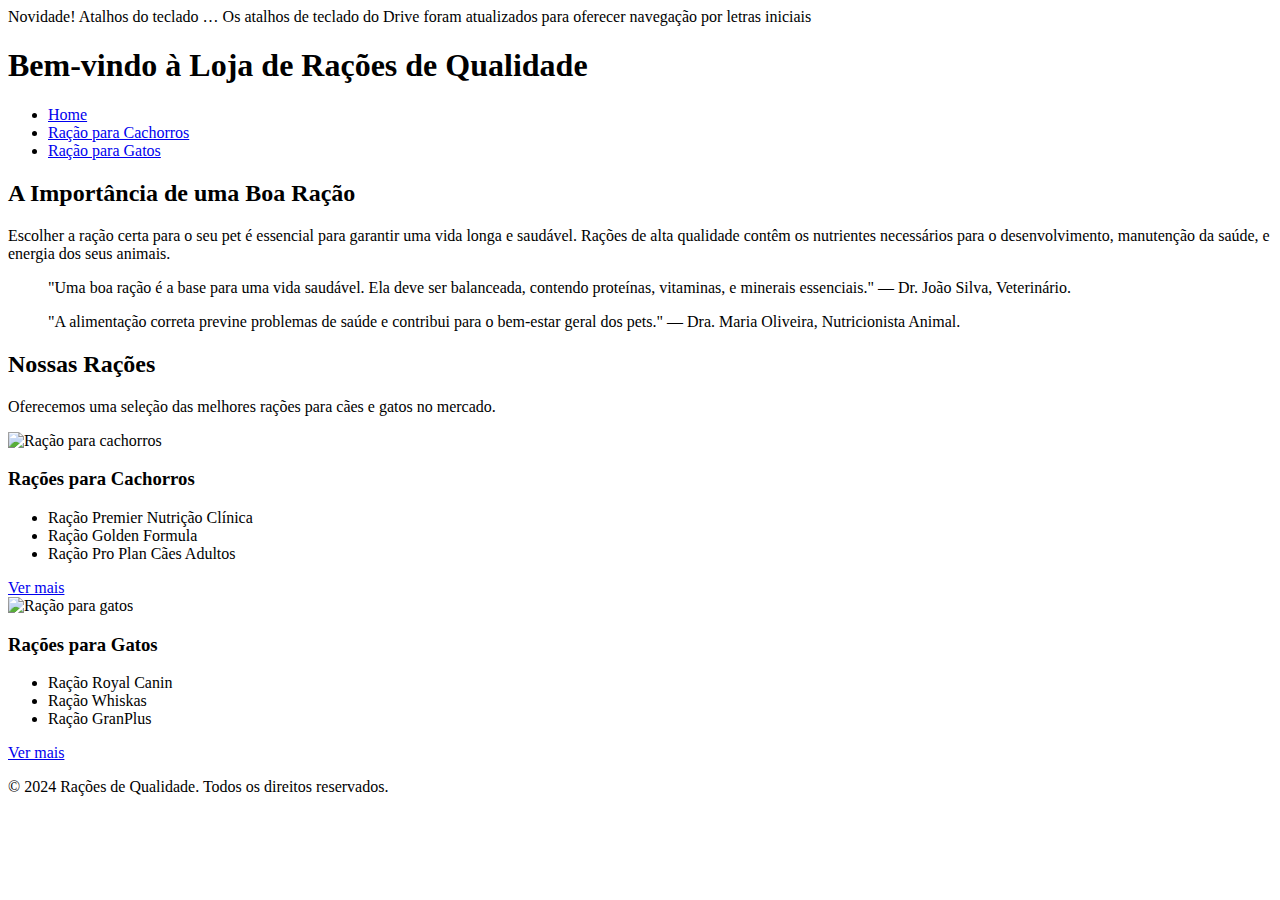
==== index.html @ 1e81842d "s" ====
Novidade! Atalhos do teclado … Os atalhos de teclado do Drive foram atualizados para oferecer navegação por letras iniciais
<!DOCTYPE html>
<html lang="pt-BR">
<head>
    <meta charset="UTF-8">
    <meta name="viewport" content="width=device-width, initial-scale=1.0">
    <title>Rações de Qualidade</title>
    <link rel="stylesheet" href="style.css">
</head>
<body>
    <header>
        <h1>Bem-vindo à Loja de Rações de Qualidade</h1>
    </header>
    <nav>
        <ul>
            <li><a href="index.html">Home</a></li>
            <li><a href="cachorros.html">Ração para Cachorros</a></li>
            <li><a href="gatos.html">Ração para Gatos</a></li>
        </ul>
    </nav>
    <main>
        <section>
            <h2>A Importância de uma Boa Ração</h2>
            <p>Escolher a ração certa para o seu pet é essencial para garantir uma vida longa e saudável. Rações de alta qualidade contêm os nutrientes necessários para o desenvolvimento, manutenção da saúde, e energia dos seus animais.</p>
            <blockquote>
                <p>"Uma boa ração é a base para uma vida saudável. Ela deve ser balanceada, contendo proteínas, vitaminas, e minerais essenciais." — Dr. João Silva, Veterinário.</p>
            </blockquote>
            <blockquote>
                <p>"A alimentação correta previne problemas de saúde e contribui para o bem-estar geral dos pets." — Dra. Maria Oliveira, Nutricionista Animal.</p>
            </blockquote>
        </section>
        <section>
            <h2>Nossas Rações</h2>
            <p>Oferecemos uma seleção das melhores rações para cães e gatos no mercado.</p>
            <div class="product-list">
                <div class="product">
                    <img src="images/cao.jpg" alt="Ração para cachorros">
                    <h3>Rações para Cachorros</h3>
                    <ul>
                        <li>Ração Premier Nutrição Clínica</li>
                        <li>Ração Golden Formula</li>
                        <li>Ração Pro Plan Cães Adultos</li>
                    </ul>
                    <a href="cachorros.html" class="btn">Ver mais</a>
                </div>
                <div class="product">
                    <img src="images/gt.jpg" alt="Ração para gatos">
                    <h3>Rações para Gatos</h3>
                    <ul>
                        <li>Ração Royal Canin</li>
                        <li>Ração Whiskas</li>
                        <li>Ração GranPlus</li>
                    </ul>
                    <a href="gatos.html" class="btn">Ver mais</a>
                </div>
            </div>
        </section>
    </main>
    <footer>
        <p>&copy; 2024 Rações de Qualidade. Todos os direitos reservados.</p>
    </footer>
</body>
</html>
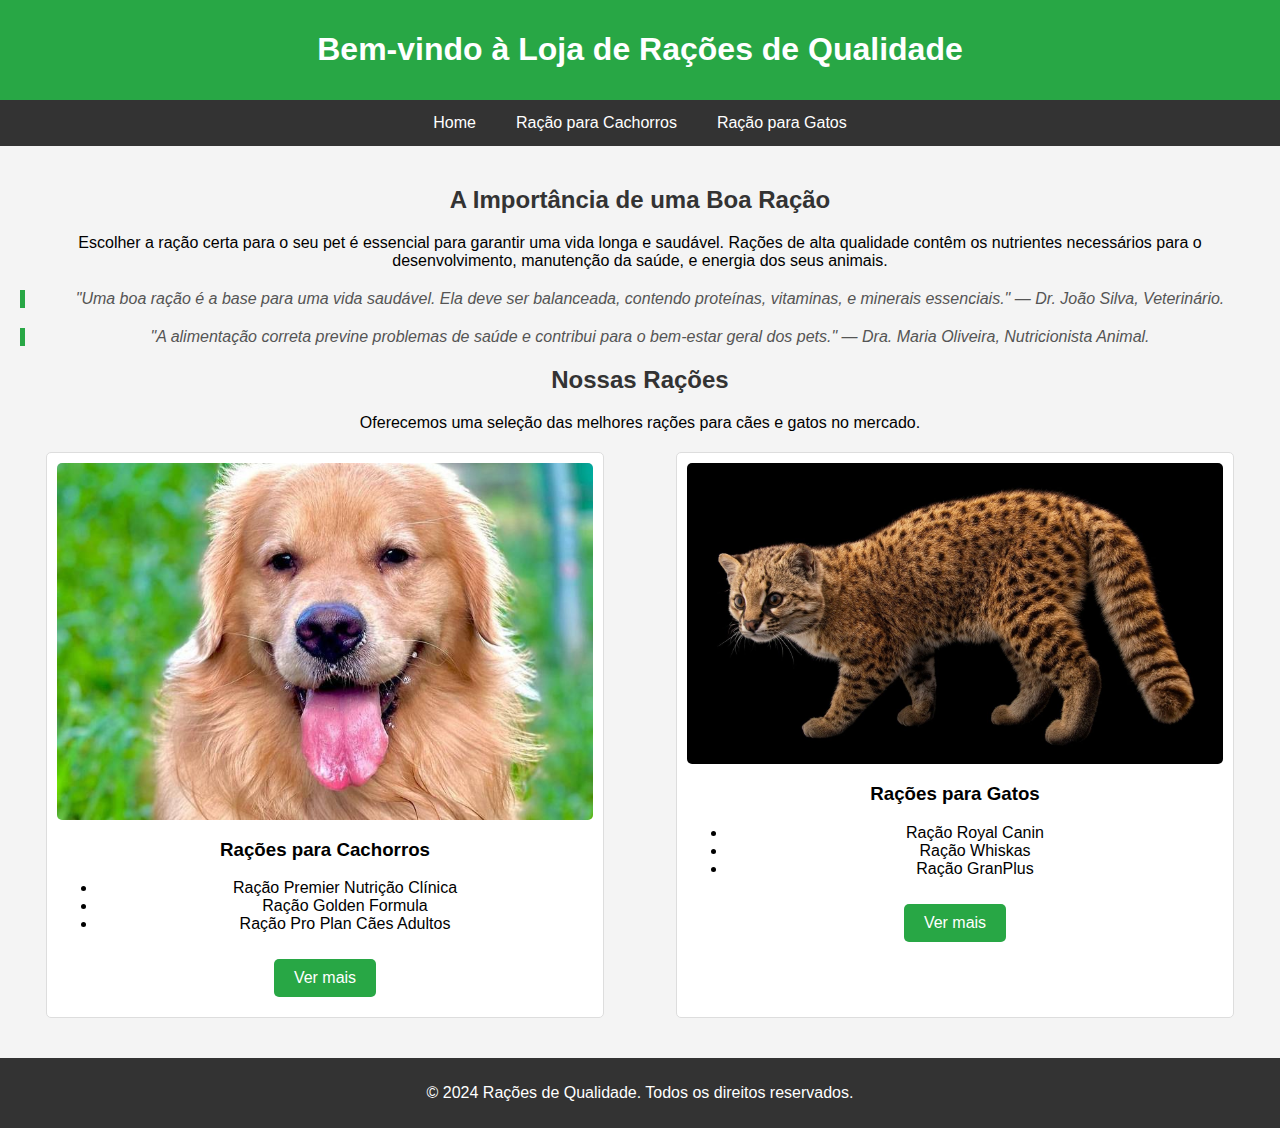
==== commit 66d87d4c: "s" ====
--- a/index.html
+++ b/index.html
@@ -1,4 +1,4 @@
-Novidade! Atalhos do teclado … Os atalhos de teclado do Drive foram atualizados para oferecer navegação por letras iniciais
+
 <!DOCTYPE html>
 <html lang="pt-BR">
 <head>
--- a/style.css
+++ b/style.css
@@ -0,0 +1,149 @@
+
+body {
+    font-family: Arial, sans-serif;
+    margin: 0;
+    padding: 0;
+    background-color: #f4f4f4;
+    box-sizing: border-box;
+}
+
+*,
+*::before,
+*::after {
+    box-sizing: inherit;
+}
+
+header {
+    background-color: #28a745;
+    color: white;
+    padding: 10px;
+    text-align: center;
+}
+
+nav {
+    background-color: #333;
+    overflow: hidden;
+}
+
+nav ul {
+    list-style: none;
+    margin: 0;
+    padding: 0;
+    display: flex;
+    justify-content: center;
+    flex-wrap: wrap;
+}
+
+nav ul li {
+    margin: 0;
+}
+
+nav ul li a {
+    display: block;
+    color: white;
+    padding: 14px 20px;
+    text-decoration: none;
+}
+
+nav ul li a:hover {
+    background-color: #575757;
+}
+
+main {
+    padding: 20px;
+    text-align: center;
+    min-height: calc(100vh - 140px); 
+    overflow-x: hidden; 
+}
+
+h2 {
+    color: #333;
+}
+
+blockquote {
+    font-style: italic;
+    color: #555;
+    margin: 20px 0;
+    border-left: 5px solid #28a745;
+    padding-left: 15px;
+}
+
+.product-list {
+    display: flex;
+    justify-content: space-around;
+    margin-top: 20px;
+    flex-wrap: wrap;
+    gap: 20px; 
+}
+
+.product {
+    flex: 1 1 45%;
+    max-width: 45%;
+    padding: 10px;
+    border: 1px solid #ddd;
+    border-radius: 5px;
+    background-color: #fff;
+    margin-bottom: 20px;
+    box-sizing: border-box;
+}
+
+.product img {
+    max-width: 100%;
+    height: auto;
+    border-radius: 5px;
+    display: block; 
+}
+
+.btn {
+    display: inline-block;
+    padding: 10px 20px;
+    margin: 10px;
+    background-color: #28a745;
+    color: white;
+    text-decoration: none;
+    border-radius: 5px;
+}
+
+.btn:hover {
+    background-color: #218838;
+}
+
+footer {
+    background-color: #333;
+    color: white;
+    text-align: center;
+    padding: 10px 0;
+    width: 100%;
+}
+
+/* Responsividade */
+@media screen and (max-width: 768px) {
+    .product {
+        flex: 1 1 100%;
+        max-width: 100%;
+    }
+    
+    nav ul {
+        flex-direction: column;
+    }
+
+    nav ul li a {
+        text-align: center;
+        padding: 10px;
+    }
+}
+
+@media screen and (max-width: 480px) {
+    header {
+        font-size: 18px;
+    }
+
+    .btn {
+        padding: 8px 16px;
+        font-size: 14px;
+    }
+
+    blockquote {
+        font-size: 14px;
+    }
+}